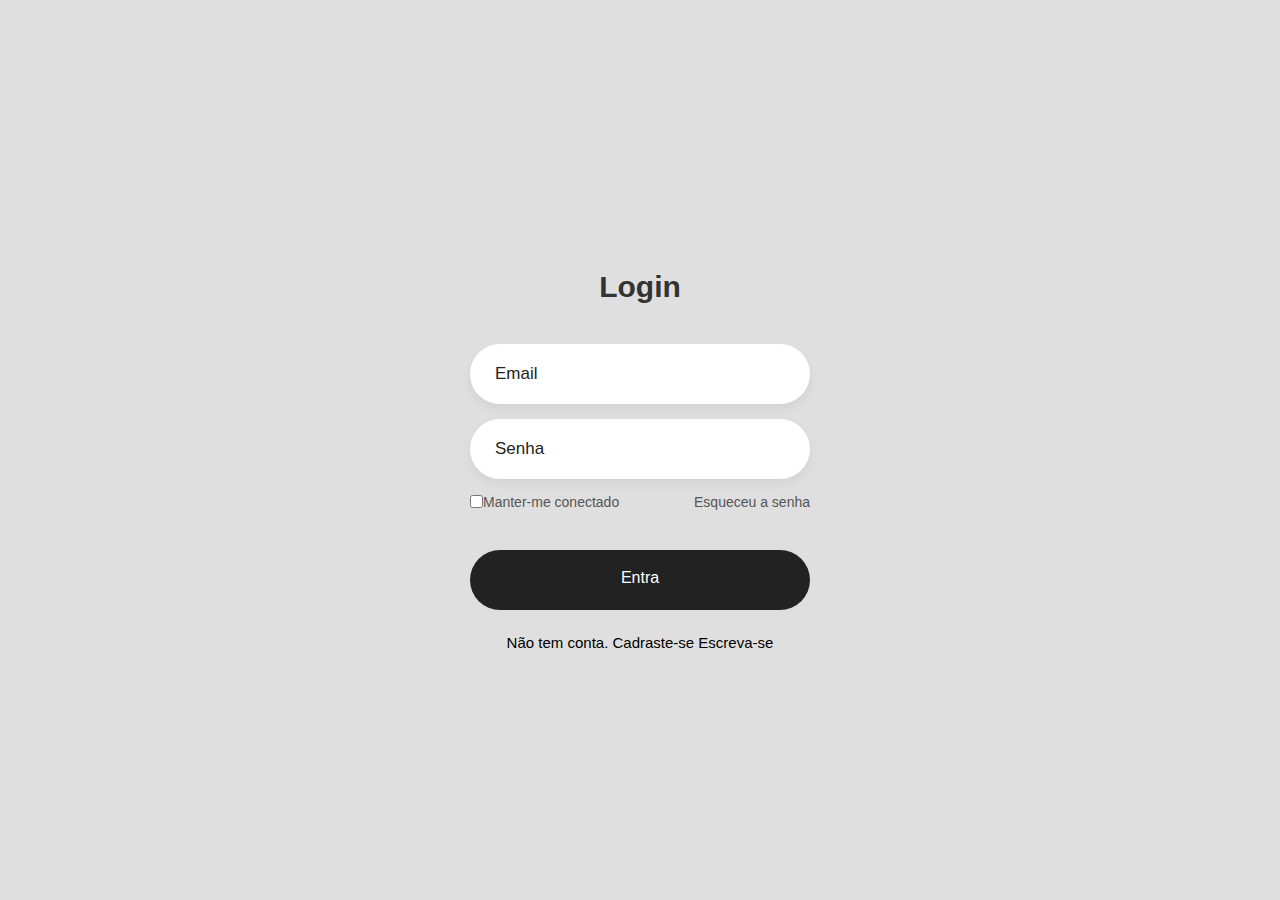
==== index.html @ 62318383 "f" ====
<!DOCTYPE html>
<html lang="pt-br">
<head>
    <meta charset="UTF-8">
    <meta name="viewport" content="width=device-width, initial-scale=1.0">
    <title>Tela de Login</title>
    <link rel="stylesheet" href="style.css">
</head>
<body> 
    <div class="login-box">
        <div class="login-header">
            <header> Login</header>

        </div>
        <div class="input-box">
            <input type="text" class="input-field" placeholder="Email" autocomplete="on" required>

        </div>

        <div class="input-box">
            <input type="password" class="input-field" placeholder="Senha" autocomplete="off" required>

        </div>

        <div class="forgot">
            <section>
                <input type="checkbox" id="checkbox">
                <label for="check">Manter-me conectado </label>

            </section>

            <section>
                <a href="#">Esqueceu a senha </a>

            </section>

        </div>

        <div>
            <div class="input-submit">
                <button class="submit-btn" id="submit"></button>
                <label for="submit">Entra</label>

            </div>
        </div>

        <div class="sign-up-link">
            <p>Não tem conta. Cadraste-se <a href="#"> Escreva-se</a></p>
        </div>
        

    </div>

    
    
</body>
</html>
---- style.css ----
@charset "UFT-8";

*{
    margin: 0;
    padding: 0;
    box-sizing: border-box;
    font-family: Arial, Helvetica, sans-serif;
}

body{
    display: flex;
    justify-content: center;
    align-items: center;
    min-height: 100vh;
    background-color: #dfdfdf;

}

.login-box{
    display: flex;
    justify-content: center;
    flex-direction: column;
    width: 400px;
    height: 480px;
    padding: 30px;

}

.login-header{
    text-align: center;
    margin: 20px 0 40px 0;

}

.login-header header{
    color: #333;
    font-size: 30px;
    font-weight: 600;

}

.login-box .input-field{
    width: 100%;
    height: 60px;
    font-size: 17px;
    padding: 0 25px ;
    margin-bottom: 15px;
    border-radius: 30px;
    border: none;
    box-shadow: 0px 5px 10px 1px  rgba(0, 0, 0,  0.05);
    outline: none;
    transition: .3s;
    
}
::placeholder{
    font-weight: 500px;
    color: #222;
}
.input-field:focus{
    width: 105%;

}
.forgot{
    display: flex;
    justify-content: space-between;
    margin-bottom: 40px;

}
section{
    display: flex;
    align-items: center;
    font-size: 14px;
    color: #555;

}

#check{
    margin-right: 10px;
}
a{
    text-decoration: none;

}

a:hover{
    text-decoration: underline;

}
section > a{
    color: #555;

}

.input-submit{
    position: relative;

}

.submit-btn{
    width: 100%;
    height:60px;
    background: #222;
    border: none;
    border-radius: 30px;
    cursor: pointer;
    transition: .3s;

}
.input-submit > label{
    position: absolute;
    top: 45%;
    left: 50%;
    color: #fff;
    -webkit-transform: translate( -50%, -50%);
    -ms-transform: translate( -50%, -50%);
    transform: translate( -50%, -50%);
    cursor: pointer;
}

.submit-btn:hover{
    background: #000;
    transform: scale(1.05,1);


}

.sign-up-link{
    text-align: center;
    font-size: 15px;
    margin-top: 20px;

}

.sign-up-link  a{
    color: #000;
    font-weight: 600px;
}
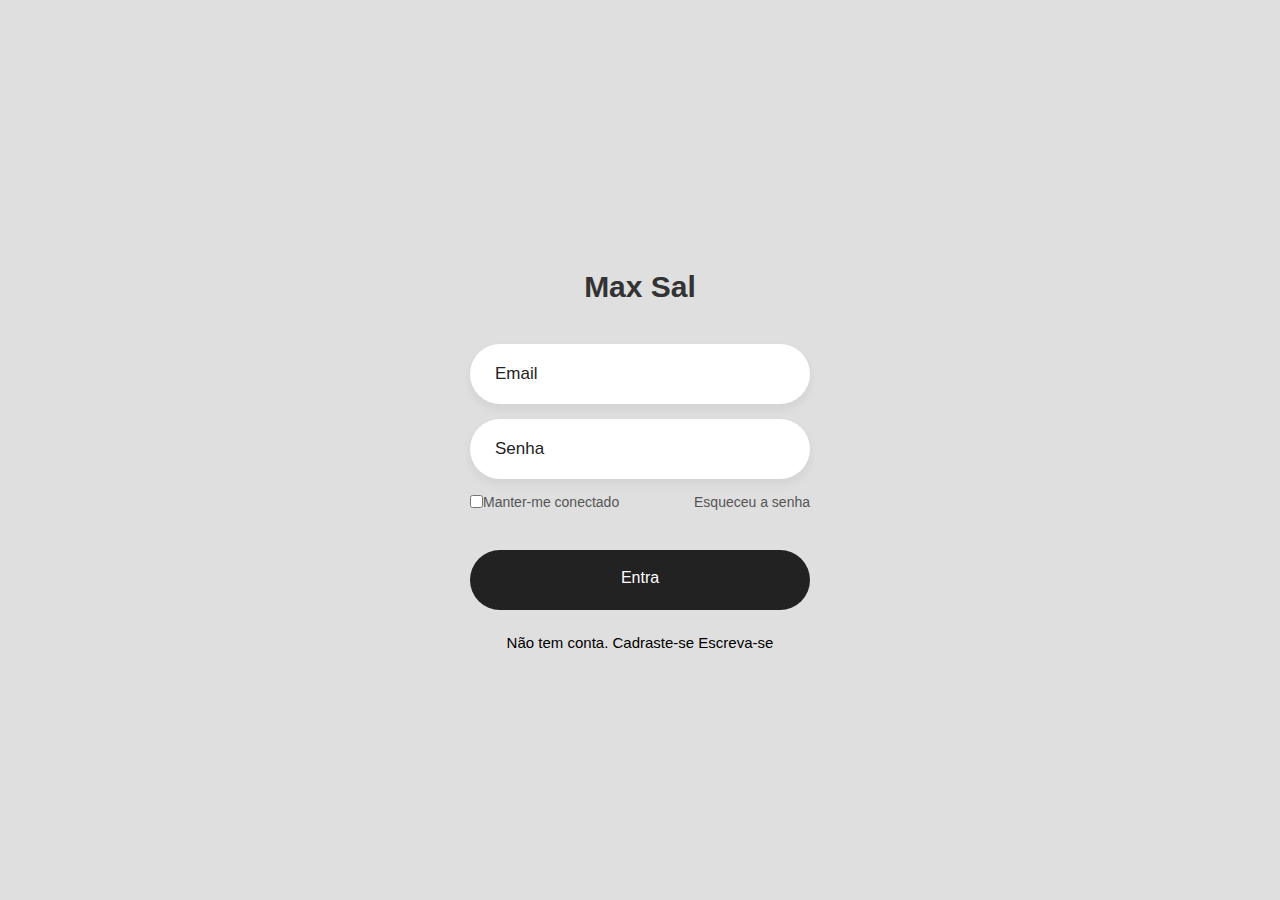
==== commit 79194e2e: "atu" ====
--- a/index.html
+++ b/index.html
@@ -9,7 +9,7 @@
 <body> 
     <div class="login-box">
         <div class="login-header">
-            <header> Login</header>
+            <header> Max Sal</header>
 
         </div>
         <div class="input-box">
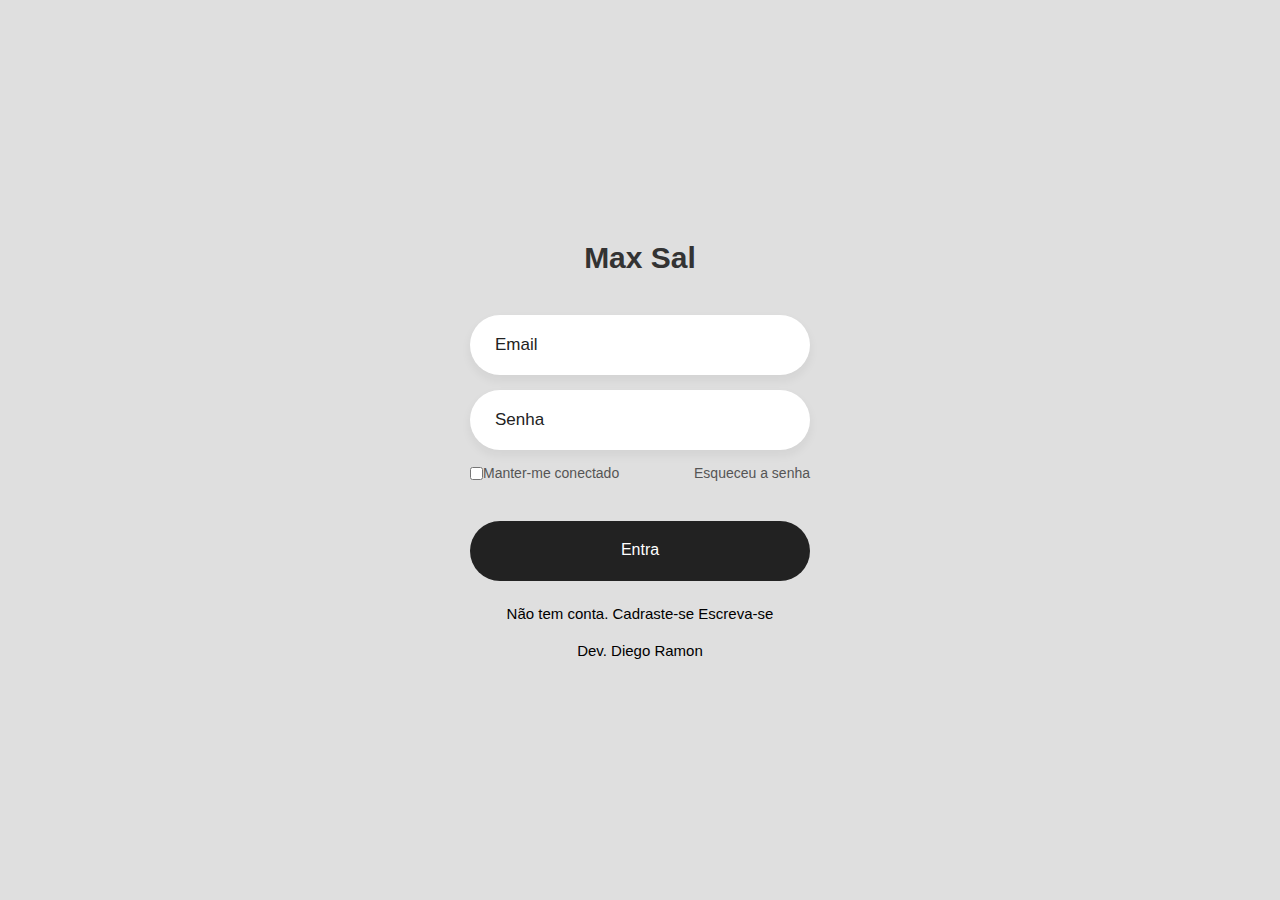
==== commit 4ce41bc4: "atu" ====
--- a/index.html
+++ b/index.html
@@ -46,6 +46,7 @@
 
         <div class="sign-up-link">
             <p>Não tem conta. Cadraste-se <a href="#"> Escreva-se</a></p>
+            <p id="pe">Dev. Diego Ramon</p>
         </div>
         
 
@@ -54,4 +55,5 @@
     
     
 </body>
+
 </html>--- a/style.css
+++ b/style.css
@@ -136,3 +136,10 @@
     font-weight: 600px;
 }
 
+#pe{
+    margin: 10px;
+    padding: 10px;
+
+}
+
+
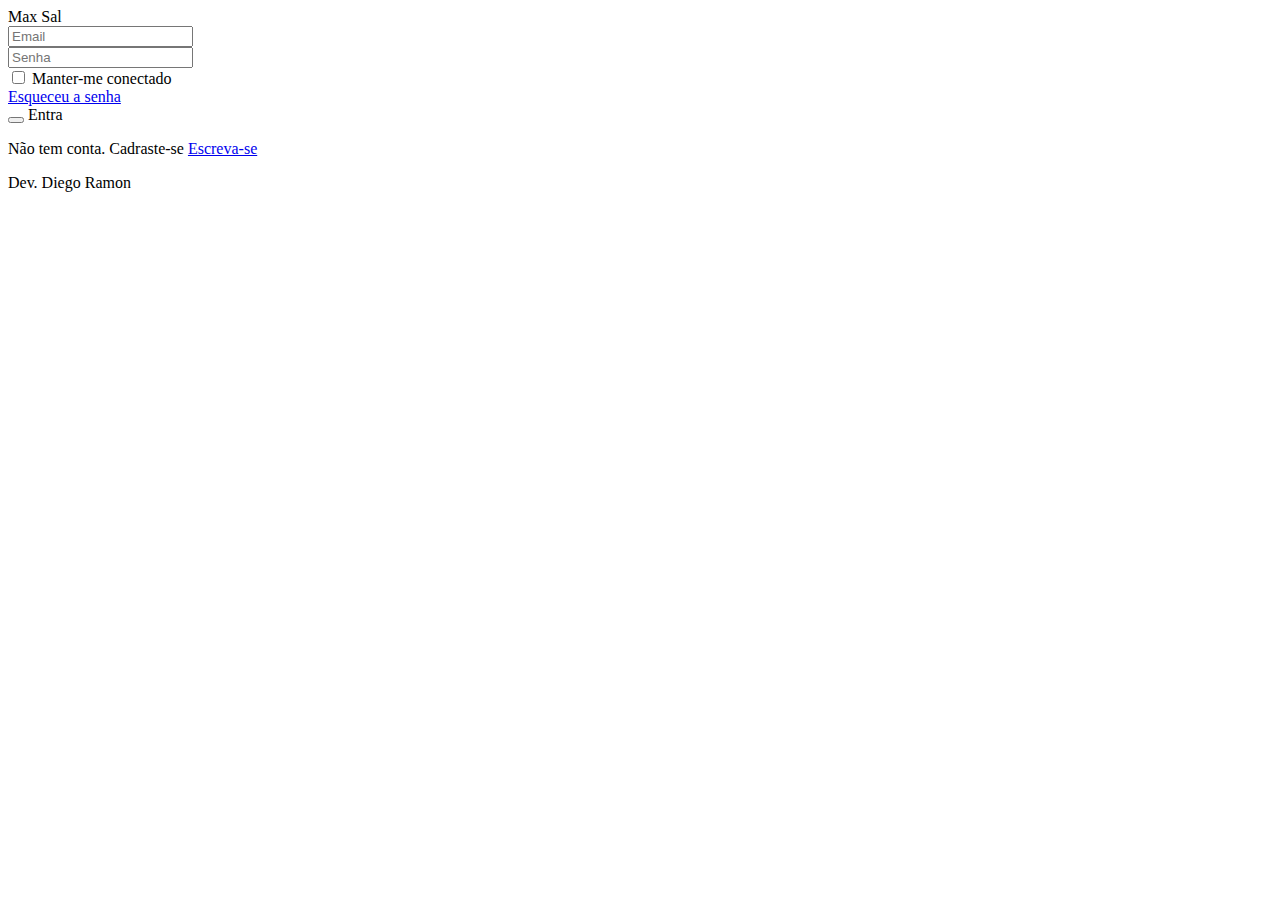
==== commit f58a52c4: "atuali" ====
--- a/index.html
+++ b/index.html
@@ -4,7 +4,9 @@
     <meta charset="UTF-8">
     <meta name="viewport" content="width=device-width, initial-scale=1.0">
     <title>Tela de Login</title>
-    <link rel="stylesheet" href="style.css">
+    <link rel="stylesheet" href="/login/style.css">
+    <link rel="shortcut icon" href="imagens/icc.png" type="image/x-icon">
+    
 </head>
 <body> 
     <div class="login-box">
@@ -38,16 +40,17 @@
 
         <div>
             <div class="input-submit">
-                <button class="submit-btn" id="submit"></button>
-                <label for="submit">Entra</label>
+                <button  class="submit-btn" id="submit"></button >
+                <label  for="submit">Entra</label  >
 
             </div>
         </div>
 
         <div class="sign-up-link">
-            <p>Não tem conta. Cadraste-se <a href="#"> Escreva-se</a></p>
+            <p>Não tem conta. Cadraste-se <a href="/login/home/index.html"> Escreva-se</a></p>
             <p id="pe">Dev. Diego Ramon</p>
         </div>
+        
         
 
     </div>
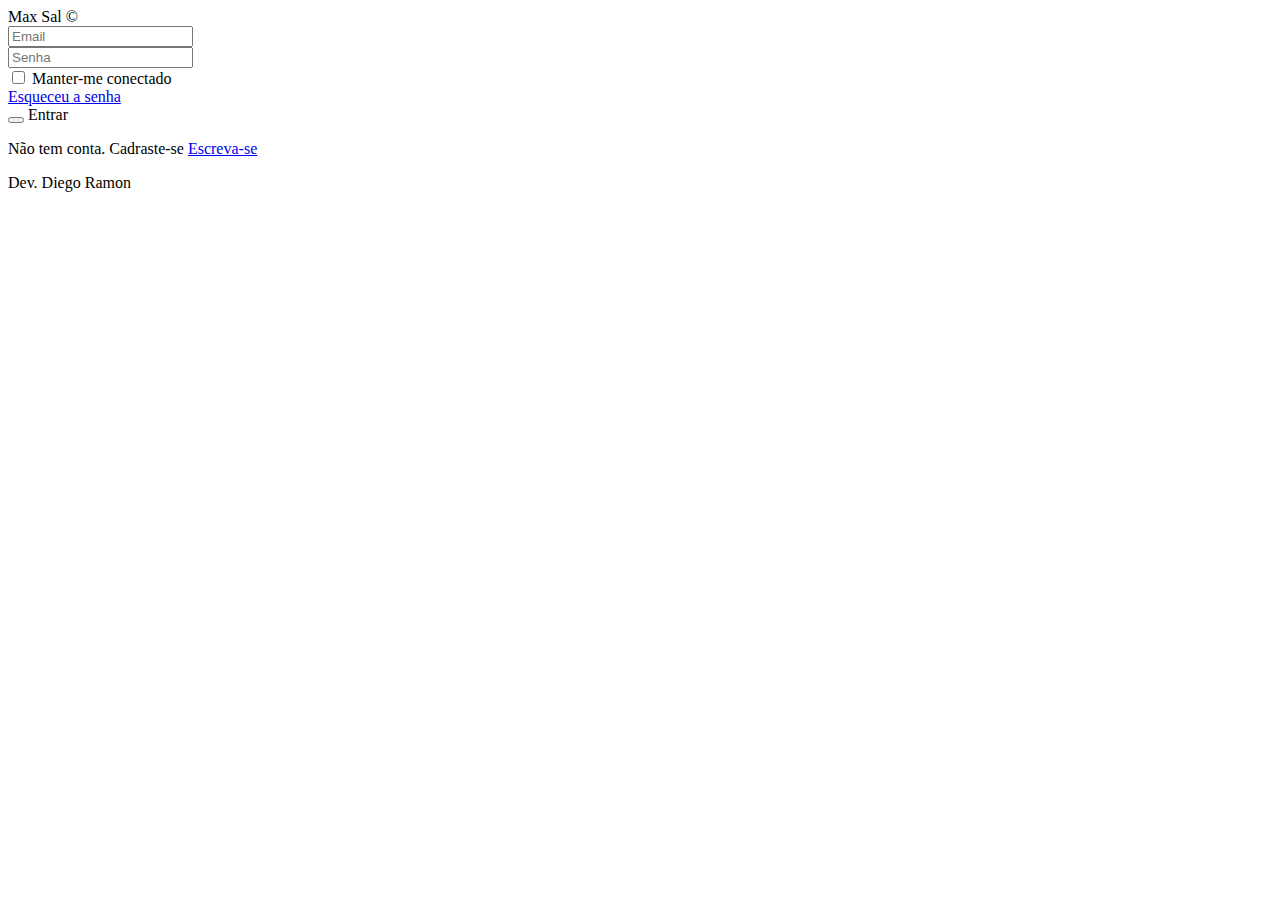
==== commit 85a32417: "atulizei" ====
--- a/index.html
+++ b/index.html
@@ -11,7 +11,7 @@
 <body> 
     <div class="login-box">
         <div class="login-header">
-            <header> Max Sal</header>
+            <header> Max Sal &copy;</header>
 
         </div>
         <div class="input-box">
@@ -41,7 +41,8 @@
         <div>
             <div class="input-submit">
                 <button  class="submit-btn" id="submit"></button >
-                <label  for="submit">Entra</label  >
+                <label  for="submit">Entrar</label  >
+                <a href="/login/home/index.html"></a>
 
             </div>
         </div>
